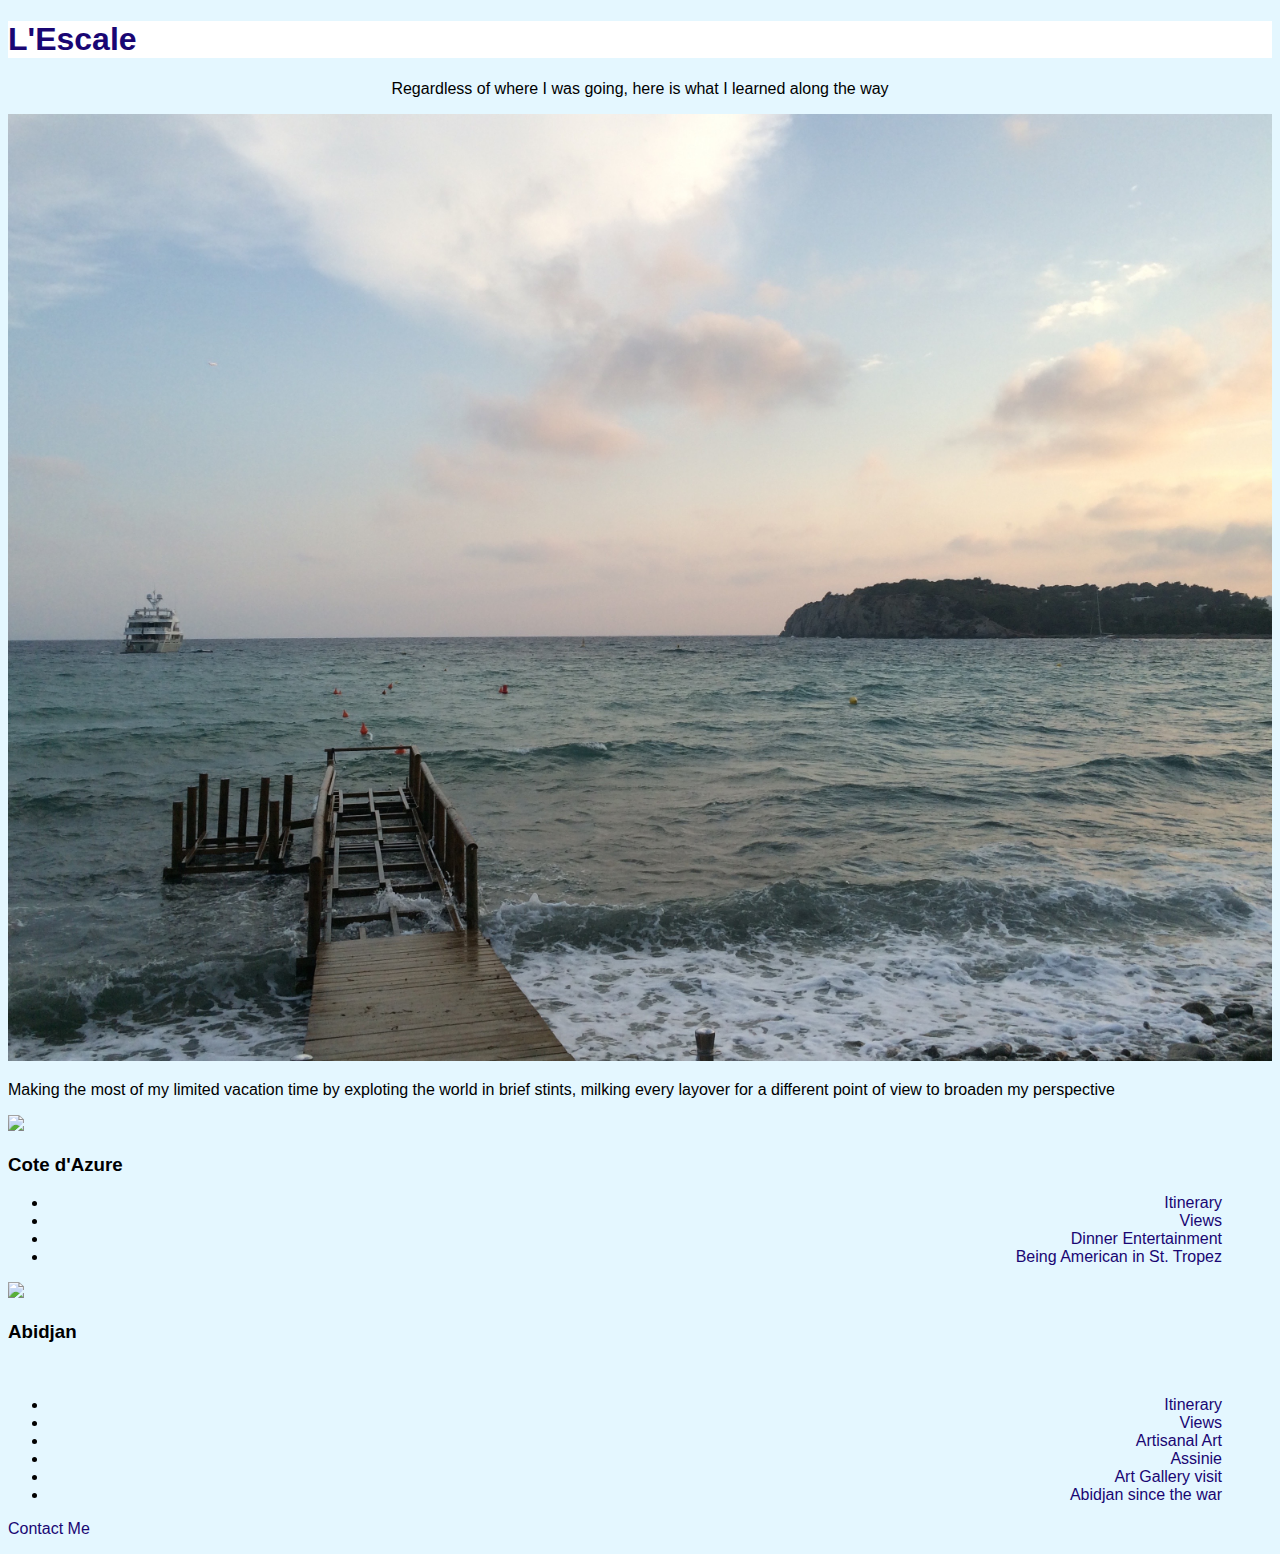
==== unit_3/index.html @ bd496dc4 "unit 3 Draft 1" ====
<!DOCTYPE html>
<html>

<head>
	<title>L'Escale</title>

	<link rel="stylesheet" type="text/css" href="css/style.css">
</head>

<body>
	<header>
		<h1>L'Escale</h1>
	</header>

<p id="slogan">Regardless of where I was going, here is what I learned along the way</p>
<img src="images/blue_marlin_ibiza_view.JPG">
<p>Making the most of my limited vacation time by exploting the world in brief stints, milking every layover for a different point of view to broaden my perspective</p>
<img src="#">
<h3>Cote d'Azure</h3>
<ul>
	<li><a href="#">Itinerary</a></li>
	<li><a href="#">Views</a></li>
	<li><a href="#">Dinner Entertainment</a></li>
	<li><a href="#">Being American in St. Tropez</a></li>
</ul>
<img src="#">
<h3>Abidjan</h3>
<br>
<ul>
	<li><a href="#">Itinerary</a></li>
	<li><a href="#">Views</a></li>
	<li><a href="#">Artisanal Art</a></li>
	<li><a href="#">Assinie</a></li>
	<li><a href="#">Art Gallery visit</a></li>
	<li><a href="#">Abidjan since the war</a></li>
</ul>
<p><a href="mailto:malick.c.cisse@gmail.com">Contact Me</a></p>
</body>
</html>
---- unit_3/css/style.css ----
body{
	background-color: #E4F7FF;
	font-family: Helvetica, sans-serif; 

}
header{
	background-color: #FFFFFF;
}
h1{
	color: #190673; 
	font-family: "Trebuchet MS", Helvetica, sans-serif;

}
p{

}
ul{

}
li{text-align: right;
	margin-right: 50px;

}
img{
	width: 100%;
}
#slogan{
	text-align: center;

}
a{
	text-decoration: none;
	color: #190673;
}
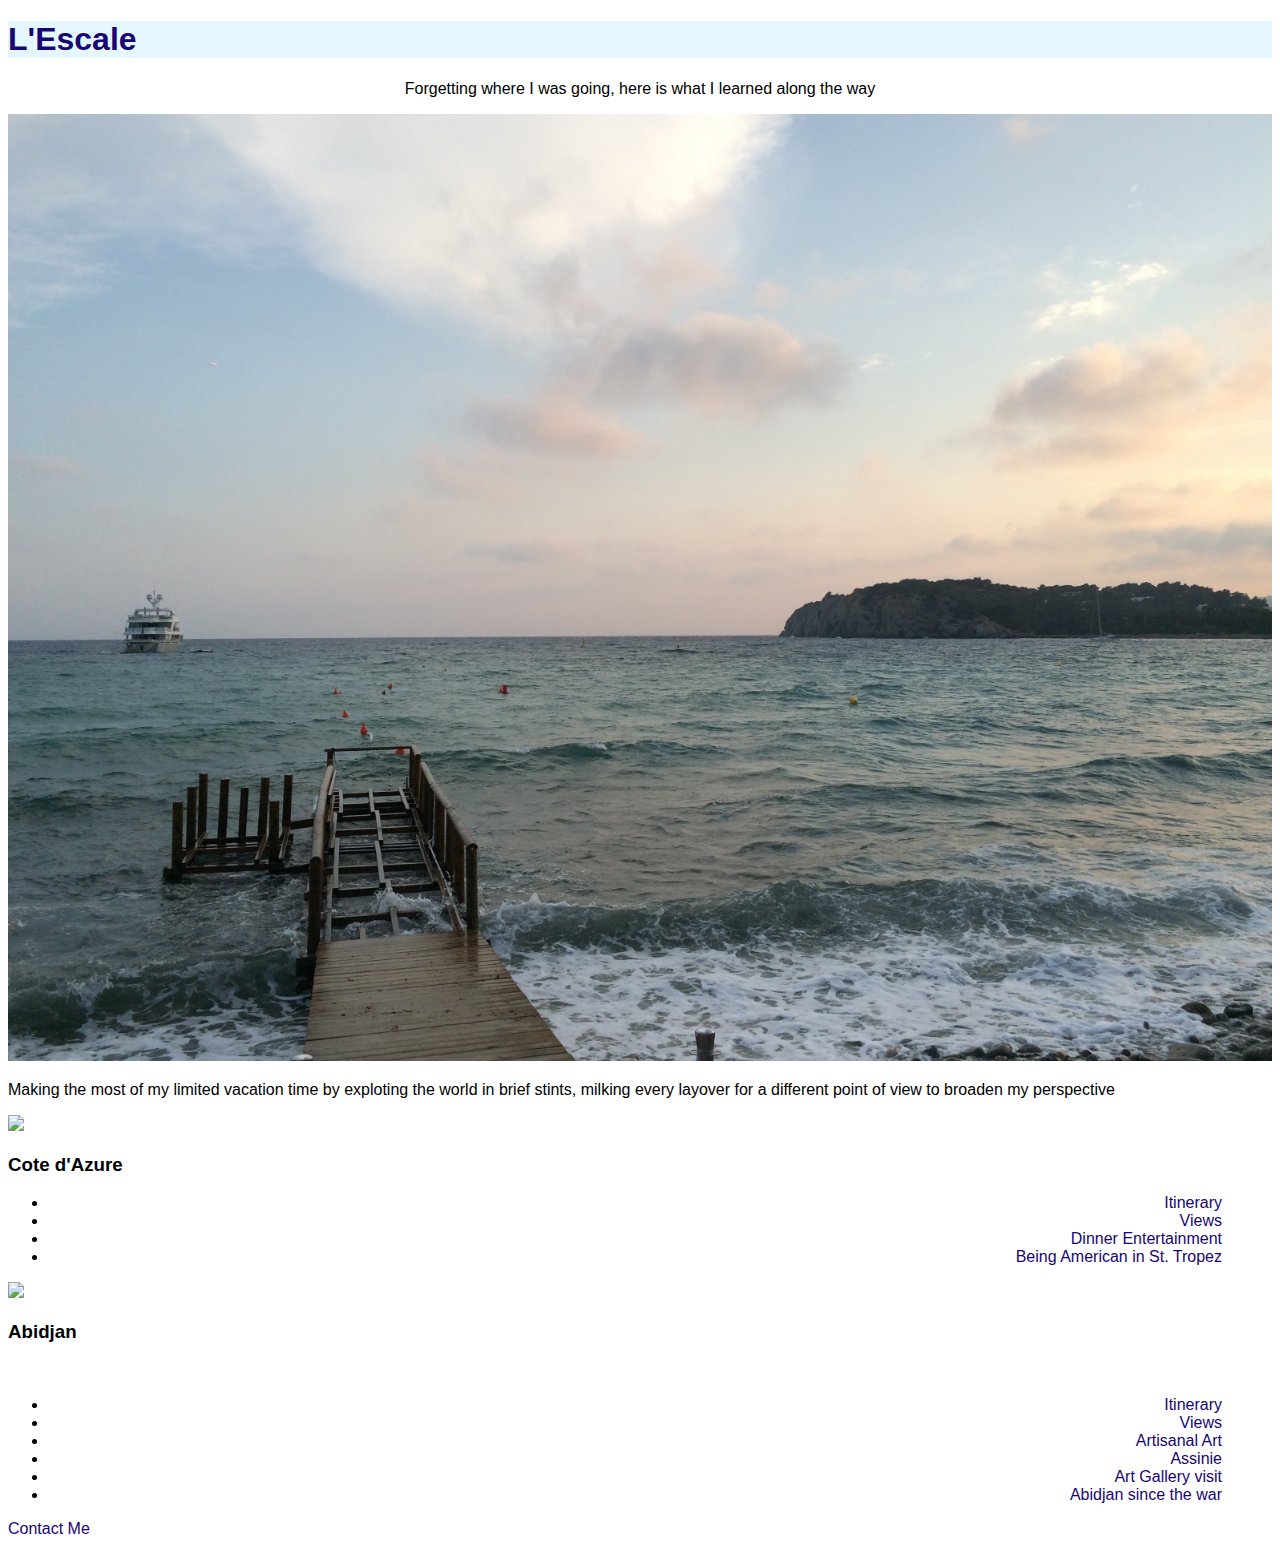
==== commit 3178759c: "unit 3 Draft 2" ====
--- a/unit_3/index.html
+++ b/unit_3/index.html
@@ -12,7 +12,7 @@
 		<h1>L'Escale</h1>
 	</header>
 
-<p id="slogan">Regardless of where I was going, here is what I learned along the way</p>
+<p id="slogan">Forgetting where I was going, here is what I learned along the way</p>
 <img src="images/blue_marlin_ibiza_view.JPG">
 <p>Making the most of my limited vacation time by exploting the world in brief stints, milking every layover for a different point of view to broaden my perspective</p>
 <img src="#">
--- a/unit_3/css/style.css
+++ b/unit_3/css/style.css
@@ -1,10 +1,10 @@
 body{
-	background-color: #E4F7FF;
+	background-color: #FFFFFF;
 	font-family: Helvetica, sans-serif; 
 
 }
 header{
-	background-color: #FFFFFF;
+	background-color: #E4F7FF;
 }
 h1{
 	color: #190673; 
@@ -26,7 +26,11 @@
 }
 #slogan{
 	text-align: center;
-
+}
+.city{
+	color: #190673; 
+	font-family: "Trebuchet MS", Helvetica, sans-serif;
+	background-color: #E4F7FF;
 }
 a{
 	text-decoration: none;
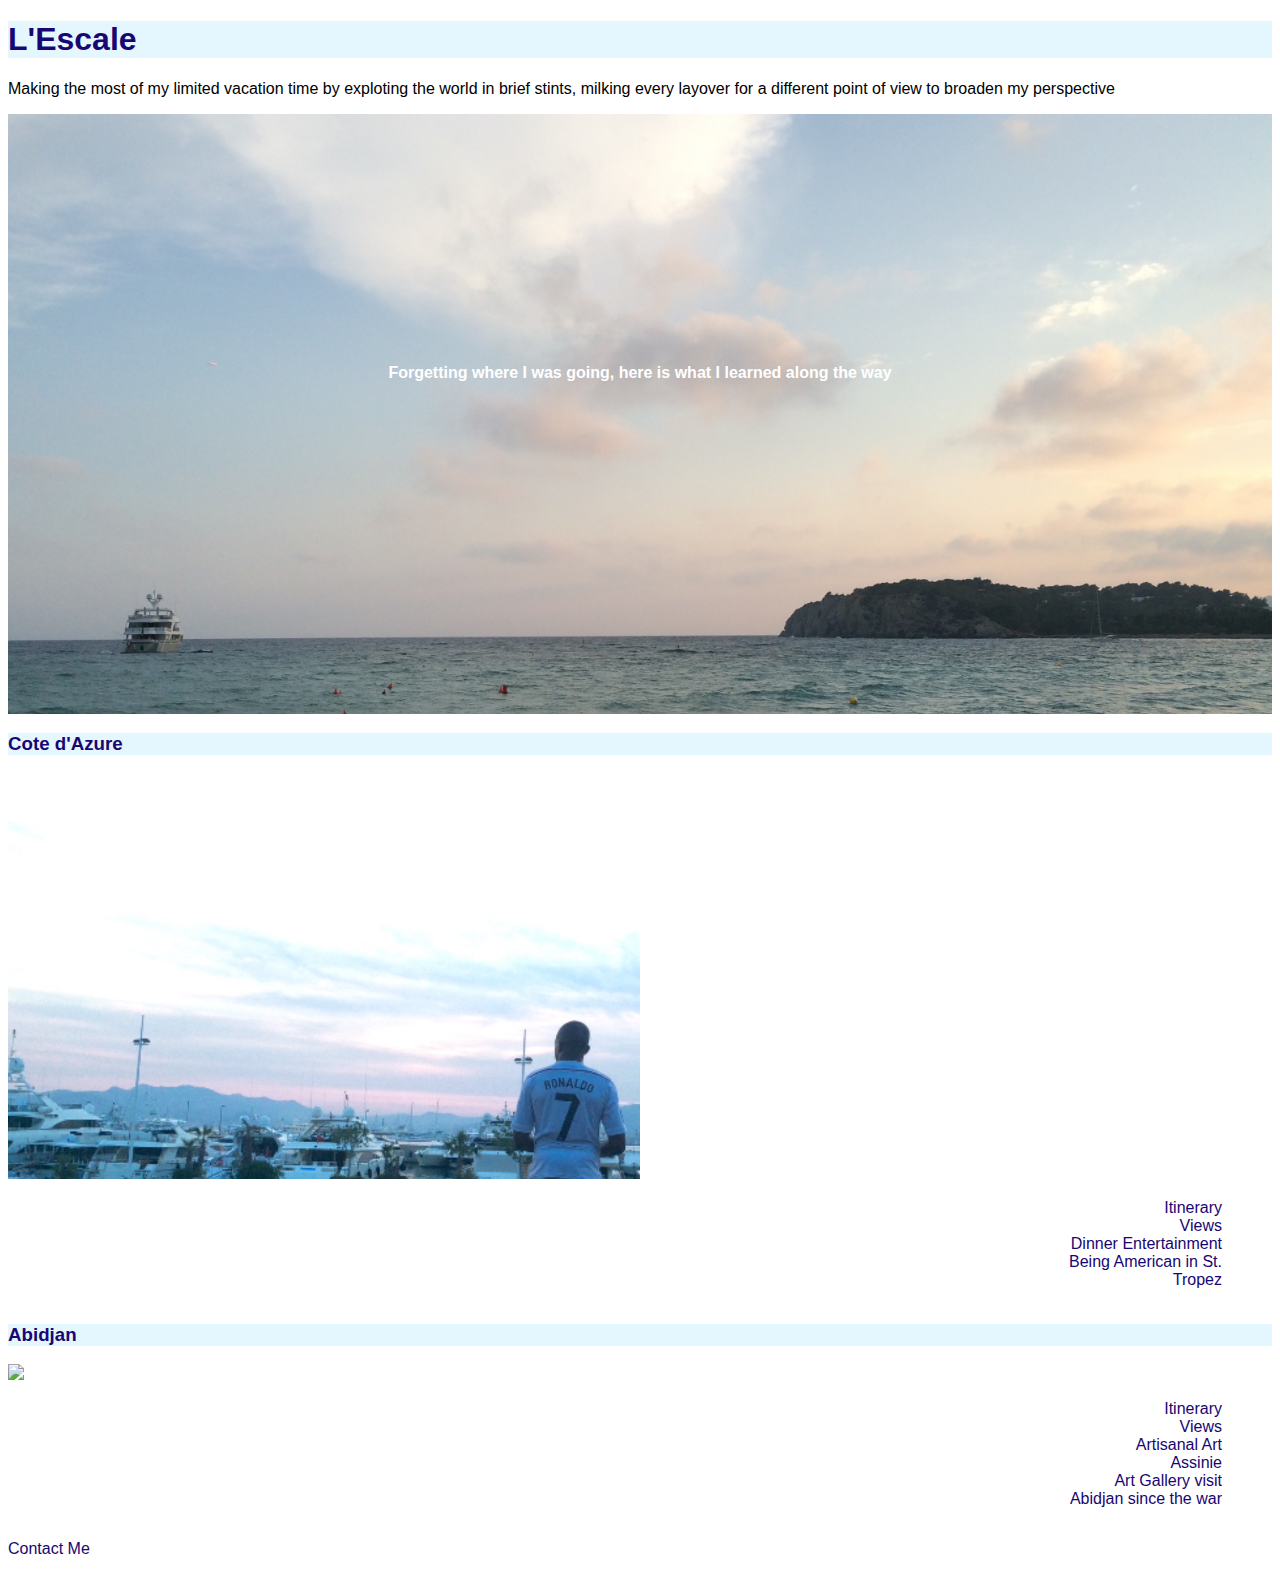
==== commit d6bb4227: "Unit 3 Draft 3" ====
--- a/unit_3/index.html
+++ b/unit_3/index.html
@@ -12,20 +12,26 @@
 		<h1>L'Escale</h1>
 	</header>
 
+
+<p>Making the most of my limited vacation time by exploting the world in brief stints, milking every layover for a different point of view to broaden my perspective</p>
+<section id="hero-image">
 <p id="slogan">Forgetting where I was going, here is what I learned along the way</p>
-<img src="images/blue_marlin_ibiza_view.JPG">
-<p>Making the most of my limited vacation time by exploting the world in brief stints, milking every layover for a different point of view to broaden my perspective</p>
-<img src="#">
-<h3>Cote d'Azure</h3>
+</section>
+<h3 class="city">Cote d'Azure</h3>
+<img src="images/cannes.jpg">
+<div class="clearfix">
 <ul>
 	<li><a href="#">Itinerary</a></li>
 	<li><a href="#">Views</a></li>
 	<li><a href="#">Dinner Entertainment</a></li>
 	<li><a href="#">Being American in St. Tropez</a></li>
 </ul>
-<img src="#">
-<h3>Abidjan</h3>
-<br>
+</div>
+
+<h3 class="city">Abidjan</h3>
+
+<img src="images/abidjan.jpg">
+<div class="clearfix">
 <ul>
 	<li><a href="#">Itinerary</a></li>
 	<li><a href="#">Views</a></li>
@@ -34,6 +40,7 @@
 	<li><a href="#">Art Gallery visit</a></li>
 	<li><a href="#">Abidjan since the war</a></li>
 </ul>
+</div>
 <p><a href="mailto:malick.c.cisse@gmail.com">Contact Me</a></p>
 </body>
 </html>--- a/unit_3/css/style.css
+++ b/unit_3/css/style.css
@@ -9,23 +9,24 @@
 h1{
 	color: #190673; 
 	font-family: "Trebuchet MS", Helvetica, sans-serif;
-
-}
-p{
-
-}
-ul{
-
 }
 li{text-align: right;
 	margin-right: 50px;
-
 }
 img{
-	width: 100%;
+	width: 50%;
 }
 #slogan{
 	text-align: center;
+	padding: 250px;
+	color: #FFFFFF;
+	font-weight: 800;
+}
+#hero-image{
+	background-image: url(../images/blue_marlin_ibiza_view.JPG);
+	height: 600px;
+	width: 100%;
+	background-size: cover;
 }
 .city{
 	color: #190673; 
@@ -35,4 +36,19 @@
 a{
 	text-decoration: none;
 	color: #190673;
+}
+ul{
+	float: right;
+	width: 250px;
+	list-style: none;
+	clear: both;
+}
+
+.clearfix:after{
+visibility: hidden;
+display: block;
+font-size: 0;
+content:" ";
+clear: both;
+height: 0;
 }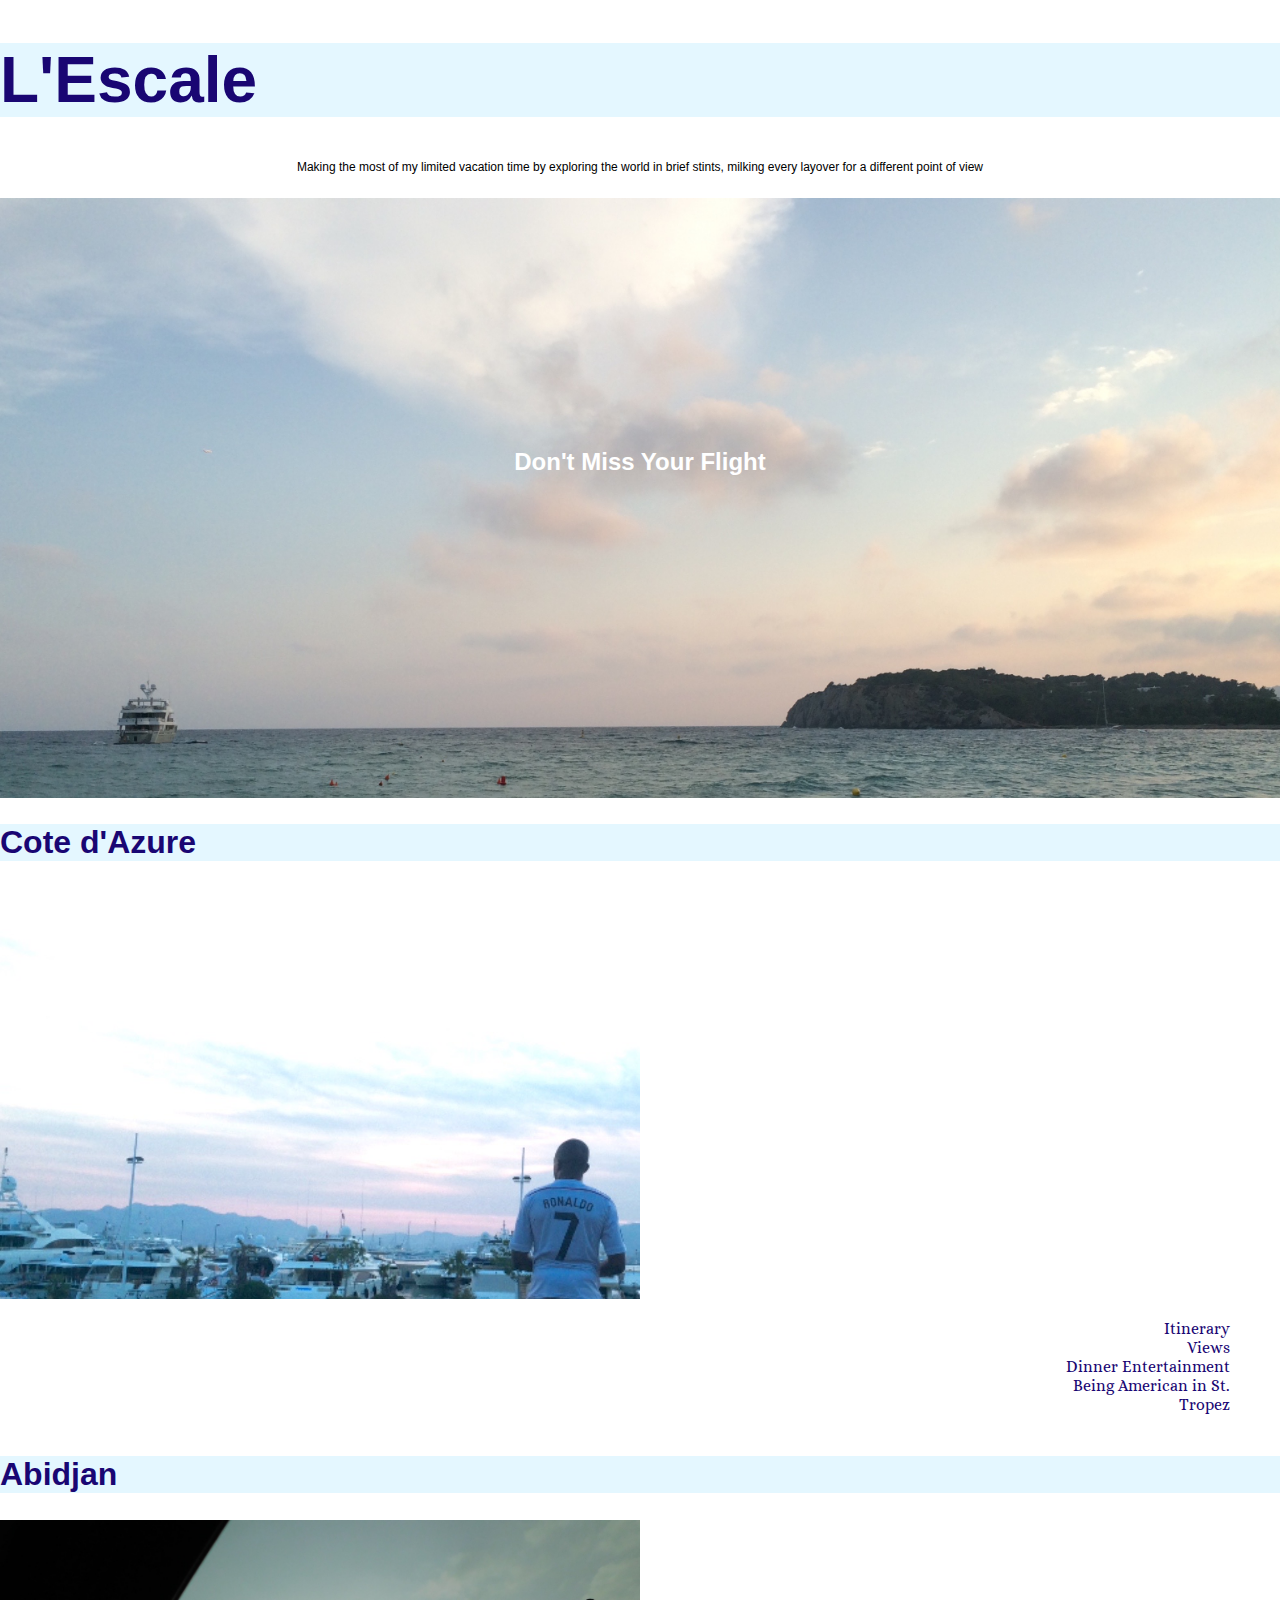
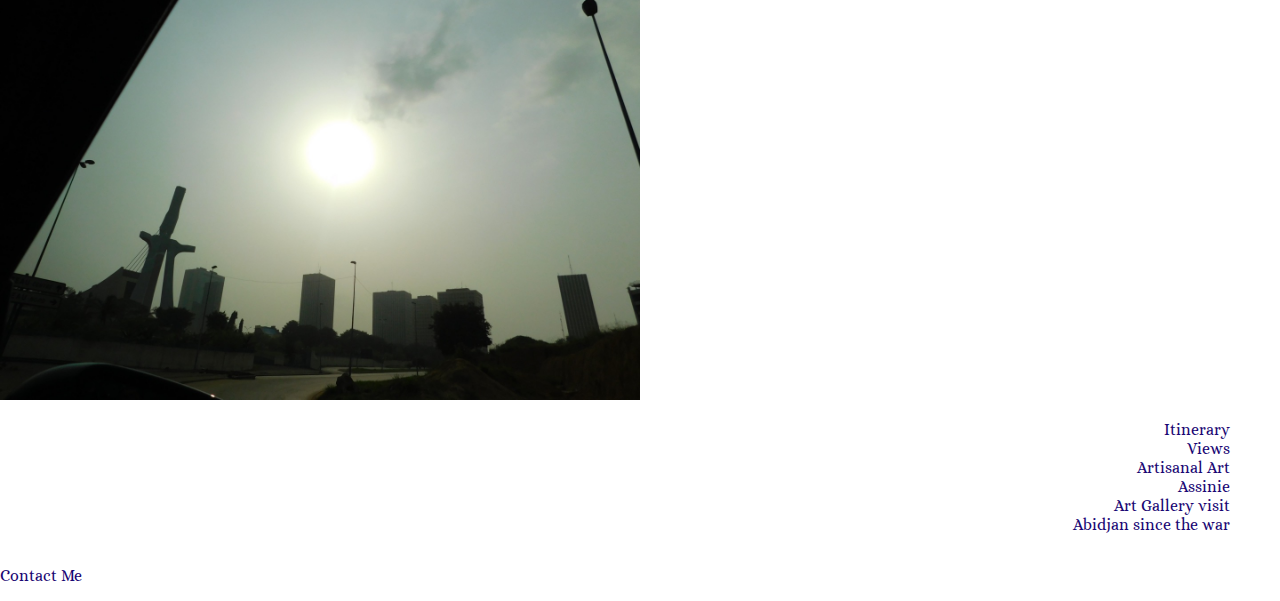
==== commit aff0fd3a: "unit 4" ====
--- a/unit_3/index.html
+++ b/unit_3/index.html
@@ -1,7 +1,9 @@
 <!DOCTYPE html>
+
 <html>
 
 <head>
+	
 	<title>L'Escale</title>
 
 	<link rel="stylesheet" type="text/css" href="css/style.css">
@@ -13,34 +15,48 @@
 	</header>
 
 
-<p>Making the most of my limited vacation time by exploting the world in brief stints, milking every layover for a different point of view to broaden my perspective</p>
-<section id="hero-image">
-<p id="slogan">Forgetting where I was going, here is what I learned along the way</p>
-</section>
-<h3 class="city">Cote d'Azure</h3>
-<img src="images/cannes.jpg">
-<div class="clearfix">
-<ul>
-	<li><a href="#">Itinerary</a></li>
-	<li><a href="#">Views</a></li>
-	<li><a href="#">Dinner Entertainment</a></li>
-	<li><a href="#">Being American in St. Tropez</a></li>
-</ul>
-</div>
+	<p id="inspiration">Making the most of my limited vacation time by exploring the world in brief stints, milking every layover for a different point of view</p>
+	
+	<section id="hero-image">
+		
+		<h3 id="slogan">Don't Miss Your Flight</h3>
+	
+	</section>
 
-<h3 class="city">Abidjan</h3>
+	<h2 class="city">Cote d'Azure</h2>
+		
+	<img src="images/cannes.jpg" alt="Cannes Broadwalk, France"  title="Sunset in Cannes">
+		
+	<div class="clearfix">
+	
+		<ul>
+			<li><a href="#">Itinerary</a></li>
+			<li><a href="#">Views</a></li>
+			<li><a href="#">Dinner Entertainment</a></li>
+			<li><a href="#">Being American in St. Tropez</a></li>
+		</ul>
 
-<img src="images/abidjan.jpg">
-<div class="clearfix">
-<ul>
-	<li><a href="#">Itinerary</a></li>
-	<li><a href="#">Views</a></li>
-	<li><a href="#">Artisanal Art</a></li>
-	<li><a href="#">Assinie</a></li>
-	<li><a href="#">Art Gallery visit</a></li>
-	<li><a href="#">Abidjan since the war</a></li>
-</ul>
-</div>
-<p><a href="mailto:malick.c.cisse@gmail.com">Contact Me</a></p>
-</body>
-</html>+	</div>
+
+	<h2 class="city">Abidjan</h2>
+
+	<img src="images/abidjan.JPG" alt="Downtown Abidjan, Cote d'Ivoire" title="Sunset in Abidjan">
+	
+	<div class="clearfix">
+
+		<ul>
+			<li><a href="#">Itinerary</a></li>
+			<li><a href="#">Views</a></li>
+			<li><a href="#">Artisanal Art</a></li>
+			<li><a href="#">Assinie</a></li>
+			<li><a href="#">Art Gallery visit</a></li>
+			<li><a href="#">Abidjan since the war</a></li>
+		</ul>
+
+	</div>
+
+	<p><a href="mailto:malick.c.cisse@gmail.com">Contact Me</a></p>
+
+	</body>
+	
+	</html>--- a/unit_3/css/style.css
+++ b/unit_3/css/style.css
@@ -1,42 +1,71 @@
+@import url('https://fonts.googleapis.com/css?family=Alice|Bahiana');
+
 body{
 	background-color: #FFFFFF;
-	font-family: Helvetica, sans-serif; 
+	font-family: 'Alice', serif;
+	margin: 0;
+	padding: 0; 
+}
 
-}
 header{
 	background-color: #E4F7FF;
 }
+
 h1{
 	color: #190673; 
 	font-family: "Trebuchet MS", Helvetica, sans-serif;
+	font-size: 4em;
 }
+
+h2{
+	font-family: 'Bahiana', cursive;
+	font-size: 2em;
+}
+
+h3{
+	color: #190673; 
+	font-family: "Trebuchet MS", Helvetica, sans-serif;
+	font-size: 1.5em;
+}
+
 li{text-align: right;
 	margin-right: 50px;
 }
 img{
 	width: 50%;
 }
+
+#inspiration{
+	font-family: "Trebuchet MS", Helvetica, sans-serif;
+	font-size: 0.75em;
+	text-align: center;
+}
+
 #slogan{
 	text-align: center;
 	padding: 250px;
 	color: #FFFFFF;
 	font-weight: 800;
 }
+
 #hero-image{
 	background-image: url(../images/blue_marlin_ibiza_view.JPG);
 	height: 600px;
 	width: 100%;
 	background-size: cover;
 }
+
 .city{
 	color: #190673; 
 	font-family: "Trebuchet MS", Helvetica, sans-serif;
 	background-color: #E4F7FF;
 }
+
 a{
 	text-decoration: none;
 	color: #190673;
 }
+
 ul{
 	float: right;
 	width: 250px;
